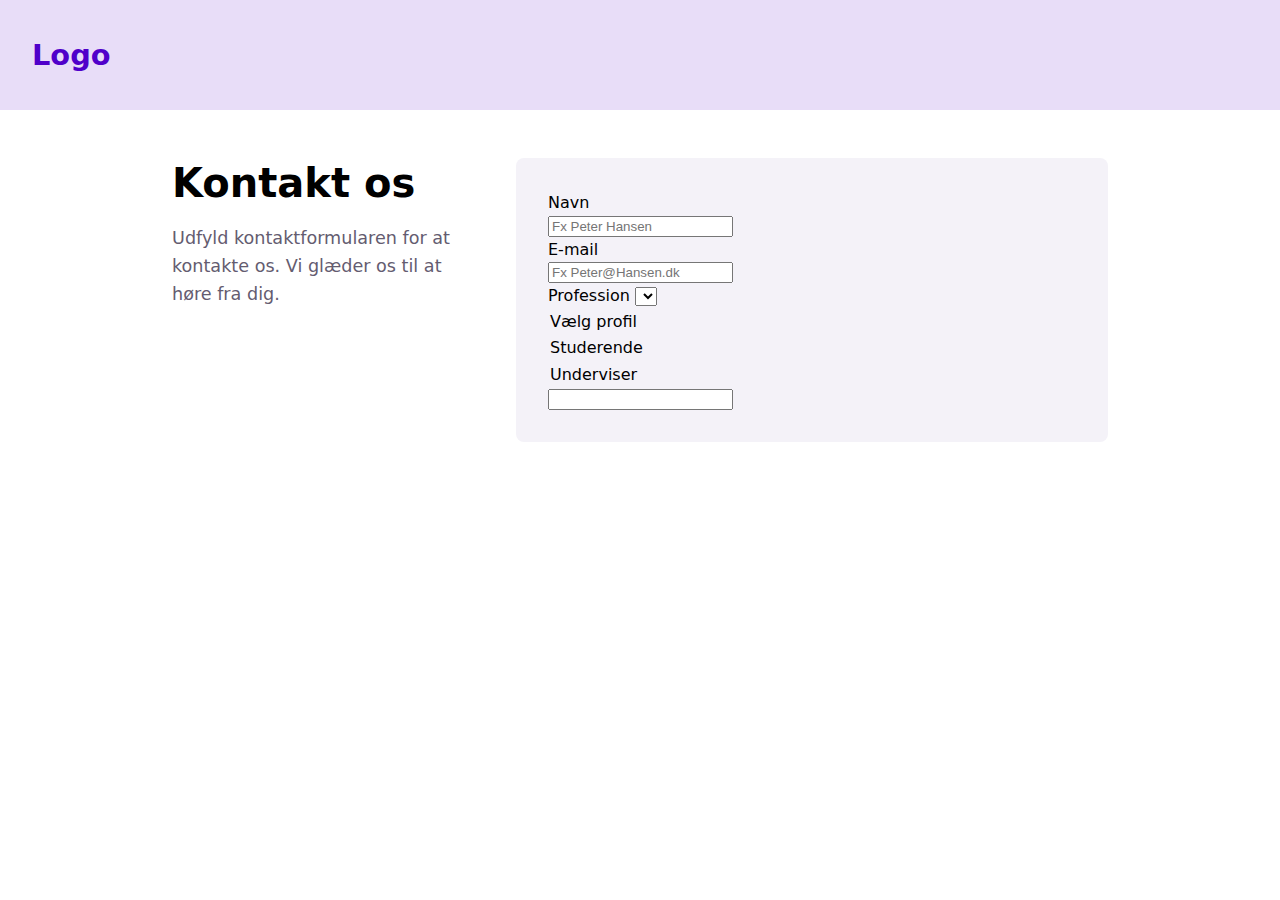
==== index.html @ ccf3dd4f "init" ====
<!DOCTYPE html>
<html lang="en">

<head>
  <meta charset="UTF-8" />
  <meta name="viewport" content="width=device-width, initial-scale=1.0" />
  <title>Burger menu-øvelse</title>
  <link rel="stylesheet" href="css/demo.css" />
  <!-- Ret i nedenståendde stylesheet -->
  <link rel="stylesheet" href="css/styles.css" />
</head>

<body>
  <header class="banner">
    <div class="logo">
      <a href="#0">Logo</a>
    </div>
  </header>

  <main>
    <section>
      <header>
        <h2>Kontakt os</h2>
        <p>
          Udfyld kontaktformularen for at kontakte os. Vi glæder os til at
          høre fra dig.
        </p>
      </header>

      <form>
        <!-- Formular-indhold -->
        <div class="form-felt">
          <label for="navn">Navn</label>

          <div class="form-felt">
            <label>
              <input placeholder="Fx Peter Hansen" type="text" name="navn" required>
            </label>
          </div>


          <div class="form-felt">
            <label>
              E-mail
              <input placeholder="Fx Peter@Hansen.dk" type="email" name="email" required>
            </label>
          </div>


          <div class="form-felt">
            <label>
              Profession
              <select name="liste"></select></label>
            <option value="">Vælg profil</option>
            <option value="studerende">Studerende</option>
            <option value="underviser">Underviser</option>
            </select>
            </label>
          </div>


          <input />
        </div>
      </form>
    </section>
  </main>
</body>

</html>
---- css/demo.css ----
/* Global styles */
* {
  margin: 0;
  box-sizing: border-box;
}

h1 {
  font-size: 3rem;
}

h2 {
  font-size: 2.5rem;
  line-height: 1.25;
  margin-bottom: 0;
}

h3 {
  font-size: 1.5rem;
  line-height: 1.25;
  margin-bottom: 1rem;
}

p {
  font-size: 1.1rem;
}

img {
  vertical-align: middle;
  height: auto;
  width: 100%;
  border-radius: 8px;
}

/* == Body styles == */
body {
  font-family: system-ui, sans-serif;
  line-height: 1.6;
}

/* Header / Banner styles */
.banner {
  background: #5000ca22;
  padding: 2rem;
}

/* Main styles */
main {
  max-width: 1000px;
  margin-inline: auto;
  padding-inline: 2rem;
  margin-block: 3rem;
}

section {
  display: grid;
  gap: 3rem;
  align-items: start;
}

section header {
  display: grid;
  gap: 1rem;
}

section header p {
  color: hsl(264 10% 40%);
}

@media (min-width: 601px) {
  section {
    grid-template-columns: 1fr 2fr;
  }
}

a {
  color: #5000ca;
  text-decoration: none;
}

.logo a {
  font-size: 1.8rem;
  font-weight: 700;
  color: #5000ca;
}
---- css/styles.css ----
/* Dine styles her */
form {
  padding: 2rem;
  background: hsl(264 30% 96%);
  border-radius: 8px;
}

Label,
input {
  display: block;
}
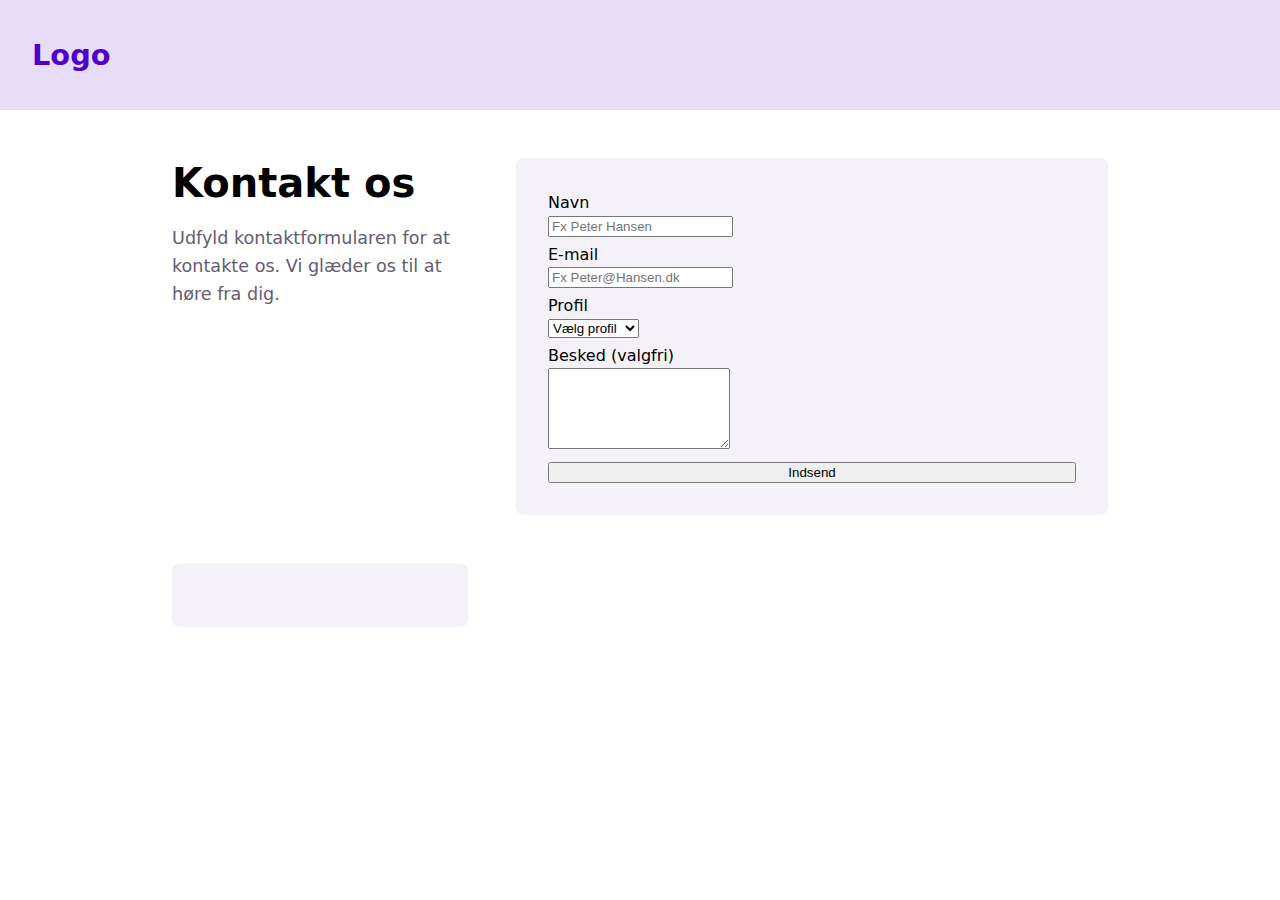
==== commit 40466350: "rettelser1" ====
--- a/index.html
+++ b/index.html
@@ -6,6 +6,7 @@
   <meta name="viewport" content="width=device-width, initial-scale=1.0" />
   <title>Burger menu-øvelse</title>
   <link rel="stylesheet" href="css/demo.css" />
+  <link rel="stylesheet" href="tak.html" />
   <!-- Ret i nedenståendde stylesheet -->
   <link rel="stylesheet" href="css/styles.css" />
 </head>
@@ -27,41 +28,47 @@
         </p>
       </header>
 
-      <form>
+      <form><!-- Parent -->
         <!-- Formular-indhold -->
-        <div class="form-felt">
-          <label for="navn">Navn</label>
-
-          <div class="form-felt">
-            <label>
-              <input placeholder="Fx Peter Hansen" type="text" name="navn" required>
-            </label>
-          </div>
+        <div class="form-felt"> <!-- child -->
+          <label>
+            Navn
+            <input placeholder="Fx Peter Hansen" type="text" name="navn" required>
+          </label>
+        </div>
 
 
-          <div class="form-felt">
-            <label>
-              E-mail
-              <input placeholder="Fx Peter@Hansen.dk" type="email" name="email" required>
-            </label>
-          </div>
+        <div class="form-felt"><!-- child -->
+          <label>
+            E-mail
+            <input placeholder="Fx Peter@Hansen.dk" type="email" name="email" required>
+          </label>
+        </div>
 
+        <!-- drop down menu -->
+        <div class="form-felt"><!-- child -->
+          <label>
+            Profil
+            <select name="liste">
+              <option value="">Vælg profil</option>
+              <option value="studerende">Studerende</option>
+              <option value="underviser">Underviser</option>
+            </select>
+          </label>
+        </div>
+        <!-- besked box -->
+        <div class="form-felt"><!-- child -->
+          <label>
+            Besked (valgfri)<br>
+            <textarea name="besked" rows="5"></textarea>
+          </label>
+        </div>
+        <button type="submit">Indsend</button>
+        <form name="kontakt" netlify></form>
+      </form>
+      <form action="tak.html" name="kontakt" netlify>
+      </form>
 
-          <div class="form-felt">
-            <label>
-              Profession
-              <select name="liste"></select></label>
-            <option value="">Vælg profil</option>
-            <option value="studerende">Studerende</option>
-            <option value="underviser">Underviser</option>
-            </select>
-            </label>
-          </div>
-
-
-          <input />
-        </div>
-      </form>
     </section>
   </main>
 </body>
--- a/css/styles.css
+++ b/css/styles.css
@@ -1,11 +1,20 @@
 /* Dine styles her */
 form {
+  display: grid;
   padding: 2rem;
   background: hsl(264 30% 96%);
   border-radius: 8px;
+  gap: 5px;
+}
+.form-felt {
+  display: grid;
+  gap: 3px;
 }
 
 Label,
-input {
+input,
+button textarea,
+select,
+button {
   display: block;
 }
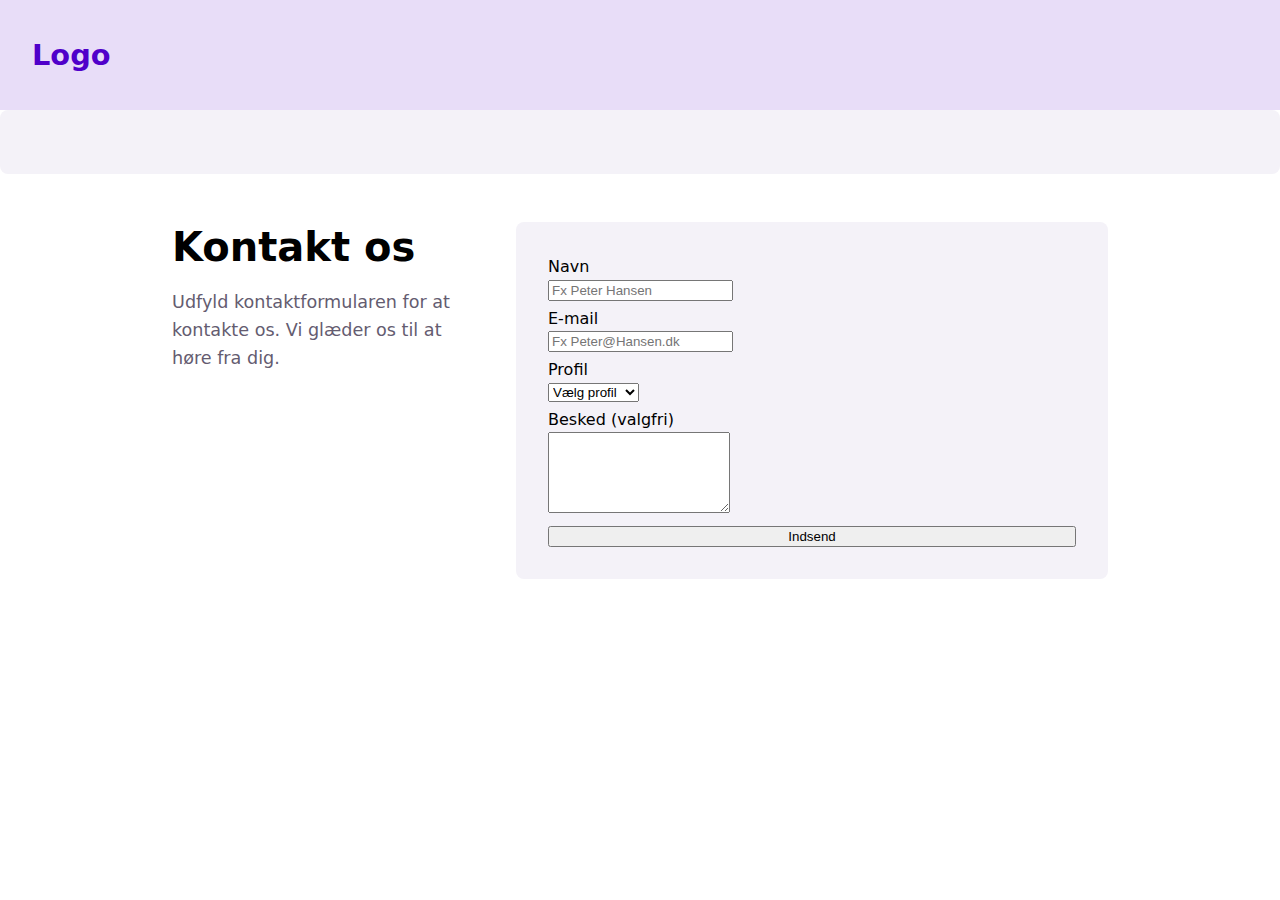
==== commit 6bb15033: "rettelser2" ====
--- a/index.html
+++ b/index.html
@@ -17,7 +17,8 @@
       <a href="#0">Logo</a>
     </div>
   </header>
-
+  <form action="tak.html" name="kontakt" netlify>
+  </form>
   <main>
     <section>
       <header>
@@ -66,8 +67,7 @@
         <button type="submit">Indsend</button>
         <form name="kontakt" netlify></form>
       </form>
-      <form action="tak.html" name="kontakt" netlify>
-      </form>
+
 
     </section>
   </main>
--- a/css/styles.css
+++ b/css/styles.css
@@ -18,3 +18,7 @@
 button {
   display: block;
 }
+
+.button {
+  gap: 3px;
+}
